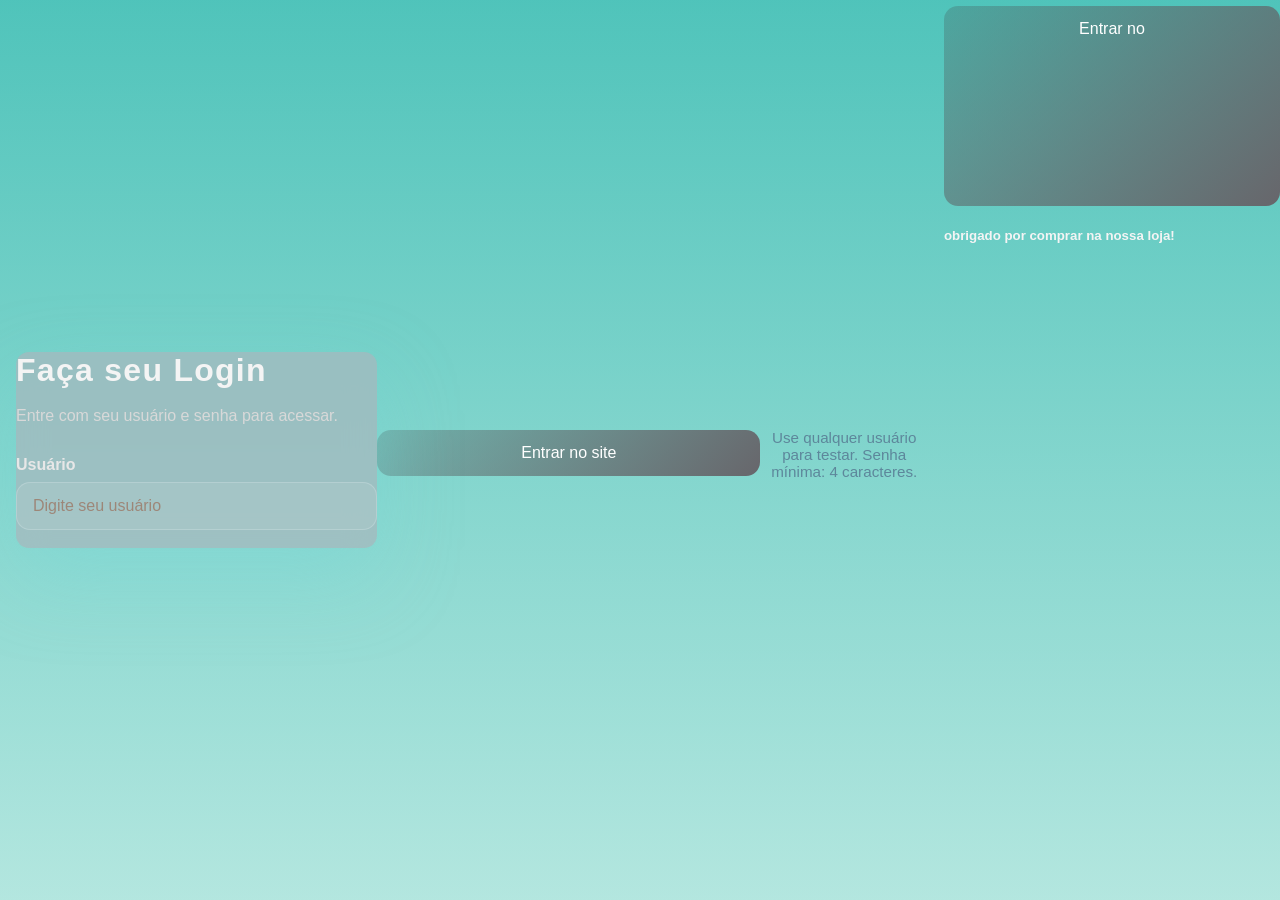
==== index.html @ f182cb92 "salaloja5" ====
<!DOCTYPE html>
<html lang="pt-BR">
<head>
  <meta charset="UTF-8">
  <meta name="viewport" content="width=device-width, initial-scale=1.0">
  <title>Login</title>
  <link rel="stylesheet" href="../loja.css">
</head>
<body>
  <div class="login-page">
    <div class="login-card">
      <h1>Faça seu Login</h1>
      <p>Entre com seu usuário e senha para acessar.</p>
      <form id="loginForm">
        <div class="form-group">
          <label for="username">Usuário</label>
          <input type="text" id="username" name="username" placeholder="Digite seu usuário" required>
        </div>
             
       
        </div>
        <button type="submit" id="btnLogin">Entrar no site</button>
      </form>
      <p class="login-hint">Use qualquer usuário para testar. Senha mínima: 4 caracteres.</p>
    </div>
          <section>
                   <a href="https://cea.vtexassets.com/arquivos/ids/55009363/Perfume-Jean-Paul-Gaultier-Le-Male-Le-Parfum-Masculino-Eau-de-Parfum-75ml--Unico-9967748-Unico_3.jpg?v=637925493646970000"></a>
          </section>
  </div>
  <script src="./loja.js"></script>
       <section>
              <button type="submit" id="btnLogin">Entrar no <video src="https://www.youtube.com/watch?v=RNmhukQze2Q&list=PLkp831_OgYqFGFU8FwKrHVv_THadcrl7A&index=8"></video></button>
                       <h5>obrigado por comprar na nossa loja!</h5>
                        
                       
       </section>
</body>
</html>
---- loja.css ----
/* Estilo de fundo e layout de login */
* {
  box-sizing: border-box;
}
html,
body {
  margin: 0;
  min-height: 100%;
  font-family: "Inter", "Segoe UI", Roboto, sans-serif;
  color: #f4f4f4;
  background: linear-gradient(180deg, rgba(63, 190, 180, 0.705), rgba(172, 228, 220, 0.7)),
    url("../public/src/louis-vuitton-perfume-imagination--LP0219_PM1_Interior view.avif") center/cover no-repeat fixed;
}
body {
  display: flex;
  min-height: 100vh;
}
.login-page {
  display: flex;
  align-items: center;
  justify-content: center;
  width: 100%;
  padding: 23px 16px;
}
.login-card {
  width: 100%;
  max-width: 420px;
  padding: 13spx;
  border-radius: 13px;
  background: rgba(164, 184, 190, 0.75);
  box-shadow: 0 30px 80px rgba(114, 216, 216, 0.35);
  backdrop-filter: blur(15px);
}
.login-card h1 {
  margin: 0 0 14px;
  font-size: clamp(2rem, 2.2vw, 2.4rem);
  letter-spacing: 0.04em;
}
.login-card p {
  margin: 0 0 28px;
  color: #d8d8d8;
  line-height: 1.6;
}
.form-group {
  display: flex;
  flex-direction: column;
  gap: 8px;
  margin-bottom: 18px;
}
label {
  font-weight: 600;
  color: #e7e7e7;
}
input {
  width: 100%;
  padding: 14px 16px;
  border-radius: 14px;
  border: 1px solid rgba(255, 255, 255, 0.18);
  background: rgba(255, 255, 255, 0.08);
  color: #fff;
  font-size: 1rem;
}
input::placeholder {
  color: rgba(156, 121, 105, 0.822);
}
button {
  width: 100%;
  padding: 14px 18px;
  margin-top: 6px;
  border: none;
  border-radius: 14px;
  background: linear-gradient(135deg, #3d40413a, #67666b);
  color: #fff;
  font-size: 1rem;
  font-weight: 23400;
  cursor: pointer;
  transition: transform 0.2s ease, box-shadow 0.2s ease, opacity 0.2s ease;
}
button:hover {
  transform: translateY(-1px);
  box-shadow: 0 16px 28px rgba(95, 65, 57, 0.74);
}
.login-hint {
  margin-top: 25px;
  text-align: center;
  color: #5d879b;
  font-size: 0.95rem;
}
@media (max-width: 510px) {
  .login-card {
    padding: 24px;
    border-radius: 22px;
  }
  .login-page {
    padding: 25px 13px;
  }
}
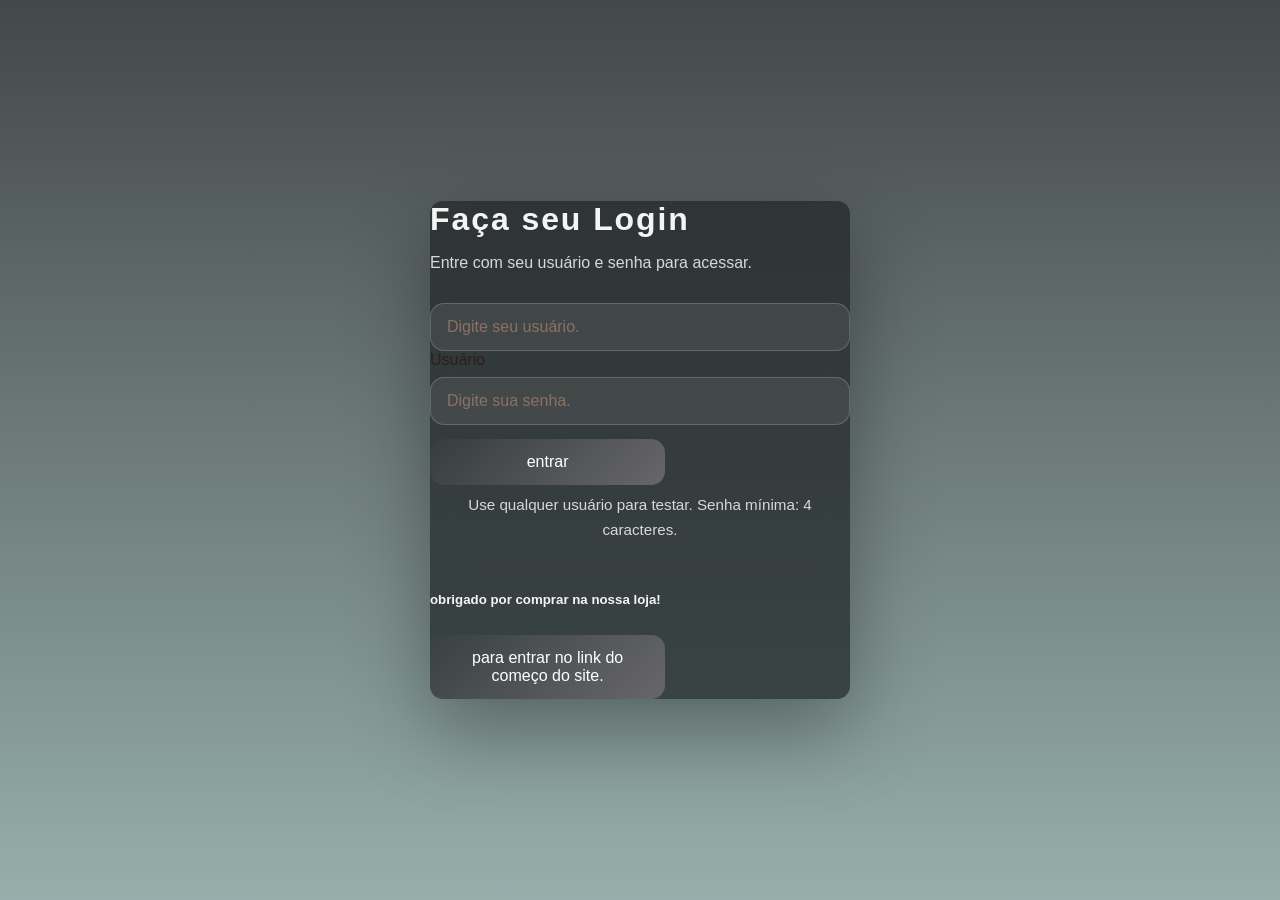
==== commit 79ae569d: "local sala5" ====
--- a/index.html
+++ b/index.html
@@ -11,28 +11,56 @@
     <div class="login-card">
       <h1>Faça seu Login</h1>
       <p>Entre com seu usuário e senha para acessar.</p>
+      <input type="text" id="username" name="username" placeholder="Digite seu usuário." required>
       <form id="loginForm">
         <div class="form-group">
           <label for="username">Usuário</label>
-          <input type="text" id="username" name="username" placeholder="Digite seu usuário" required>
+          <input type="text" id="username" name="username" placeholder="Digite sua senha." required>
+          <div><button>entrar</button></div>
+           <p class="login-hint">Use qualquer usuário para testar. Senha mínima: 4 caracteres.</p>
         </div>
-             
-       
-        </div>
-        <button type="submit" id="btnLogin">Entrar no site</button>
-      </form>
-      <p class="login-hint">Use qualquer usuário para testar. Senha mínima: 4 caracteres.</p>
-    </div>
-          <section>
-                   <a href="https://cea.vtexassets.com/arquivos/ids/55009363/Perfume-Jean-Paul-Gaultier-Le-Male-Le-Parfum-Masculino-Eau-de-Parfum-75ml--Unico-9967748-Unico_3.jpg?v=637925493646970000"></a>
-          </section>
-  </div>
+            <h5>obrigado por comprar na nossa loja!</h5>
+               <section>
+                   <button> <a href="https://br.louisvuitton.com/por-br/homepage?utm_source=google&utm_medium=cpc&utm_campaign=LV_FLG_BRA_ALWON_UNI_OTHER_OnGoing_EC_BRAN_GTAD_MUL_POR_BRL_EXTM_Sul&gclsrc=aw.ds&gad_source=1&gad_campaignid=1071778713&gbraid=0AAAAADrxoNNoYWsAkU_45bKECOw99EKgf&gclid=Cj0KCQjwi8nRBhDhARIsAHZf_pbosveGP-rdgO5Ugij9sB5udRBbIp4aZo_Igjwb9sVgOulz2zXW-6gaAg4JEALw_wcB"></a>para entrar no link do começo do site.</button>
+                         
+                              
+                         
   <script src="./loja.js"></script>
        <section>
-              <button type="submit" id="btnLogin">Entrar no <video src="https://www.youtube.com/watch?v=RNmhukQze2Q&list=PLkp831_OgYqFGFU8FwKrHVv_THadcrl7A&index=8"></video></button>
-                       <h5>obrigado por comprar na nossa loja!</h5>
+                  
+                
+                    
                         
+                    
+                
+</body>
+</html>
+
+        
+                        
+                 
+       
+        
+        
+    
+      
+
+        
                        
-       </section>
+     
+      
+    
+                      
+                      
+                     
+  
+        
+           
+      
+              
+                
+                  
+              
+            
 </body>
 </html>
--- a/loja.css
+++ b/loja.css
@@ -8,7 +8,7 @@
   min-height: 100%;
   font-family: "Inter", "Segoe UI", Roboto, sans-serif;
   color: #f4f4f4;
-  background: linear-gradient(180deg, rgba(63, 190, 180, 0.705), rgba(172, 228, 220, 0.7)),
+  background: linear-gradient(180deg, rgba(49, 54, 54, 0.705), rgba(140, 167, 163, 0.7)),
     url("../public/src/louis-vuitton-perfume-imagination--LP0219_PM1_Interior view.avif") center/cover no-repeat fixed;
 }
 body {
@@ -20,21 +20,21 @@
   align-items: center;
   justify-content: center;
   width: 100%;
-  padding: 23px 16px;
+  padding: 25px 23px;
 }
 .login-card {
   width: 100%;
   max-width: 420px;
-  padding: 13spx;
+  padding: 100spx;
   border-radius: 13px;
-  background: rgba(164, 184, 190, 0.75);
-  box-shadow: 0 30px 80px rgba(114, 216, 216, 0.35);
+  background: rgba(34, 39, 41, 0.75);
+  box-shadow: 0 30px 80px rgba(4, 5, 5, 0.35);
   backdrop-filter: blur(15px);
 }
 .login-card h1 {
-  margin: 0 0 14px;
+  margin: 0 0 12px;
   font-size: clamp(2rem, 2.2vw, 2.4rem);
-  letter-spacing: 0.04em;
+  letter-spacing: 0.06em;
 }
 .login-card p {
   margin: 0 0 28px;
@@ -48,8 +48,8 @@
   margin-bottom: 18px;
 }
 label {
-  font-weight: 600;
-  color: #e7e7e7;
+  font-weight: 300;
+  color: #301d1d;
 }
 input {
   width: 100%;
@@ -64,7 +64,7 @@
   color: rgba(156, 121, 105, 0.822);
 }
 button {
-  width: 100%;
+  width: 56%;
   padding: 14px 18px;
   margin-top: 6px;
   border: none;
@@ -94,5 +94,6 @@
   .login-page {
     padding: 25px 13px;
   }
+  
 }
 
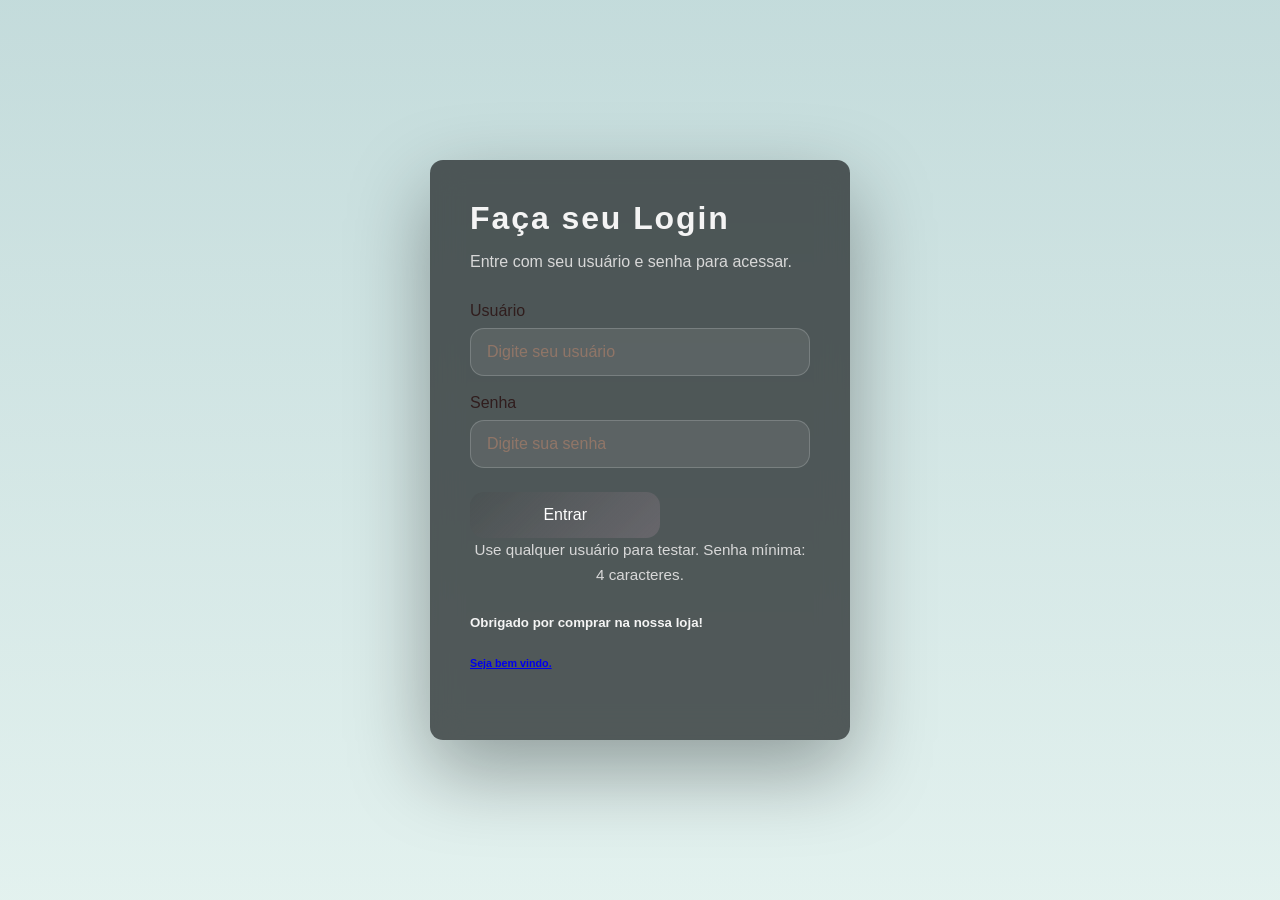
==== commit 7e8b8864: "atualizados sala5" ====
--- a/index.html
+++ b/index.html
@@ -4,29 +4,35 @@
   <meta charset="UTF-8">
   <meta name="viewport" content="width=device-width, initial-scale=1.0">
   <title>Login</title>
-  <link rel="stylesheet" href="../loja.css">
+  <link rel="stylesheet" href="loja.css">
 </head>
 <body>
   <div class="login-page">
     <div class="login-card">
       <h1>Faça seu Login</h1>
       <p>Entre com seu usuário e senha para acessar.</p>
-      <input type="text" id="username" name="username" placeholder="Digite seu usuário." required>
-      <form id="loginForm">
+<form id="loginForm">
         <div class="form-group">
           <label for="username">Usuário</label>
-          <input type="text" id="username" name="username" placeholder="Digite sua senha." required>
-          <div><button>entrar</button></div>
-           <p class="login-hint">Use qualquer usuário para testar. Senha mínima: 4 caracteres.</p>
+          <input type="text" id="username" name="username" placeholder="Digite seu usuário" required>
         </div>
-            <h5>obrigado por comprar na nossa loja!</h5>
-               <section>
-                   <button> <a href="https://br.louisvuitton.com/por-br/homepage?utm_source=google&utm_medium=cpc&utm_campaign=LV_FLG_BRA_ALWON_UNI_OTHER_OnGoing_EC_BRAN_GTAD_MUL_POR_BRL_EXTM_Sul&gclsrc=aw.ds&gad_source=1&gad_campaignid=1071778713&gbraid=0AAAAADrxoNNoYWsAkU_45bKECOw99EKgf&gclid=Cj0KCQjwi8nRBhDhARIsAHZf_pbosveGP-rdgO5Ugij9sB5udRBbIp4aZo_Igjwb9sVgOulz2zXW-6gaAg4JEALw_wcB"></a>para entrar no link do começo do site.</button>
-                         
-                              
-                         
-  <script src="./loja.js"></script>
-       <section>
+        <div class="form-group">
+          <label for="password">Senha</label>
+          <input type="password" id="password" name="password" placeholder="Digite sua senha" required>
+        </div>
+        <button type="submit">Entrar</button>
+        <p class="login-hint">Use qualquer usuário para testar. Senha mínima: 4 caracteres.</p>
+      </form>
+      <h5>Obrigado por comprar na nossa loja!</h5>
+          <h6>
+            <div>
+                 <p>
+                    <a href="https://www.instagram.com/maliperfumaria_/reel/DYYDojDu-00/ "> Seja bem vindo.</a>
+                 </p>
+            </div>
+          </h6>
+
+       
                   
                 
                     
@@ -36,7 +42,6 @@
 </body>
 </html>
 
-        
                         
                  
        
@@ -62,5 +67,26 @@
                   
               
             
-</body>
-</html>+
+        
+                        
+                 
+       
+        
+        
+    
+      
+
+        
+                       
+     
+      
+    
+                      
+                      
+                     
+  
+        
+           
+      
+              
--- a/loja.css
+++ b/loja.css
@@ -8,8 +8,8 @@
   min-height: 100%;
   font-family: "Inter", "Segoe UI", Roboto, sans-serif;
   color: #f4f4f4;
-  background: linear-gradient(180deg, rgba(49, 54, 54, 0.705), rgba(140, 167, 163, 0.7)),
-    url("../public/src/louis-vuitton-perfume-imagination--LP0219_PM1_Interior view.avif") center/cover no-repeat fixed;
+  background: linear-gradient(180deg, rgba(190, 216, 216, 0.705), rgba(224, 240, 237, 0.7)),
+    url("assets/foto/louis-vuitton-perfume-imagination--LP0219_PM1_Interior view.avif") center/cover no-repeat fixed;
 }
 body {
   display: flex;
@@ -25,7 +25,7 @@
 .login-card {
   width: 100%;
   max-width: 420px;
-  padding: 100spx;
+  padding: 40px;
   border-radius: 13px;
   background: rgba(34, 39, 41, 0.75);
   box-shadow: 0 30px 80px rgba(4, 5, 5, 0.35);
@@ -78,7 +78,7 @@
 }
 button:hover {
   transform: translateY(-1px);
-  box-shadow: 0 16px 28px rgba(95, 65, 57, 0.74);
+  box-shadow: 0 16px 28px rgba(134, 123, 120, 0.74);
 }
 .login-hint {
   margin-top: 25px;
@@ -92,7 +92,7 @@
     border-radius: 22px;
   }
   .login-page {
-    padding: 25px 13px;
+    padding: 25px 23px;
   }
   
 }
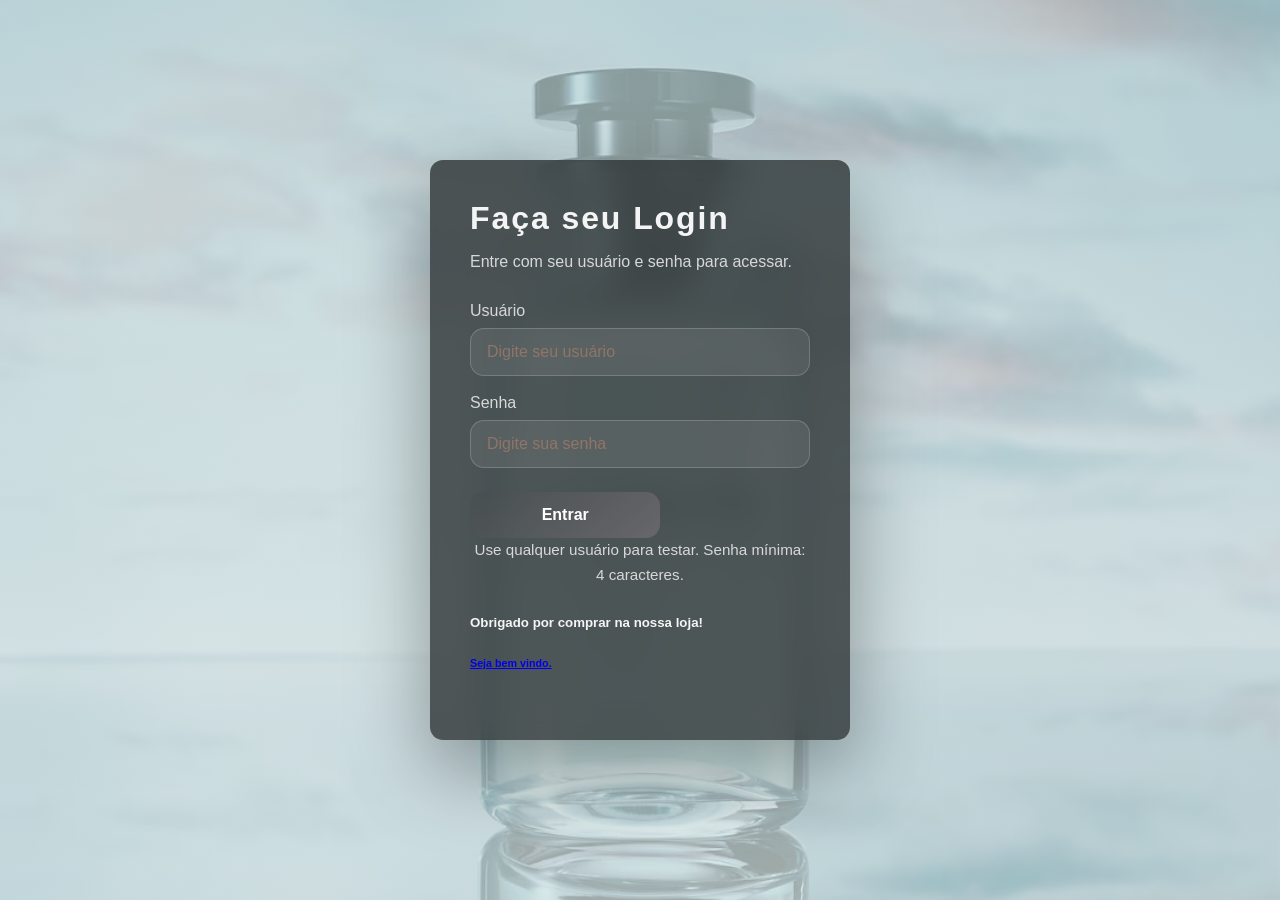
==== commit e2640a13: "5" ====
--- a/index.html
+++ b/index.html
@@ -41,6 +41,8 @@
                 
 </body>
 </html>
+
+<script src="loja.js"></script>
 
                         
                  
--- a/loja.css
+++ b/loja.css
@@ -9,7 +9,7 @@
   font-family: "Inter", "Segoe UI", Roboto, sans-serif;
   color: #f4f4f4;
   background: linear-gradient(180deg, rgba(190, 216, 216, 0.705), rgba(224, 240, 237, 0.7)),
-    url("assets/foto/louis-vuitton-perfume-imagination--LP0219_PM1_Interior view.avif") center/cover no-repeat fixed;
+    url("louis-vuitton-perfume-imagination--LP0219_PM1_Interior view.avif") center/cover no-repeat fixed;
 }
 body {
   display: flex;
@@ -49,7 +49,7 @@
 }
 label {
   font-weight: 300;
-  color: #301d1d;
+  color: #d8d8d8;
 }
 input {
   width: 100%;
@@ -72,7 +72,7 @@
   background: linear-gradient(135deg, #3d40413a, #67666b);
   color: #fff;
   font-size: 1rem;
-  font-weight: 23400;
+  font-weight: 600;
   cursor: pointer;
   transition: transform 0.2s ease, box-shadow 0.2s ease, opacity 0.2s ease;
 }
@@ -96,4 +96,7 @@
   }
   
 }
+/* cleaned stray rules */
 
+
+
